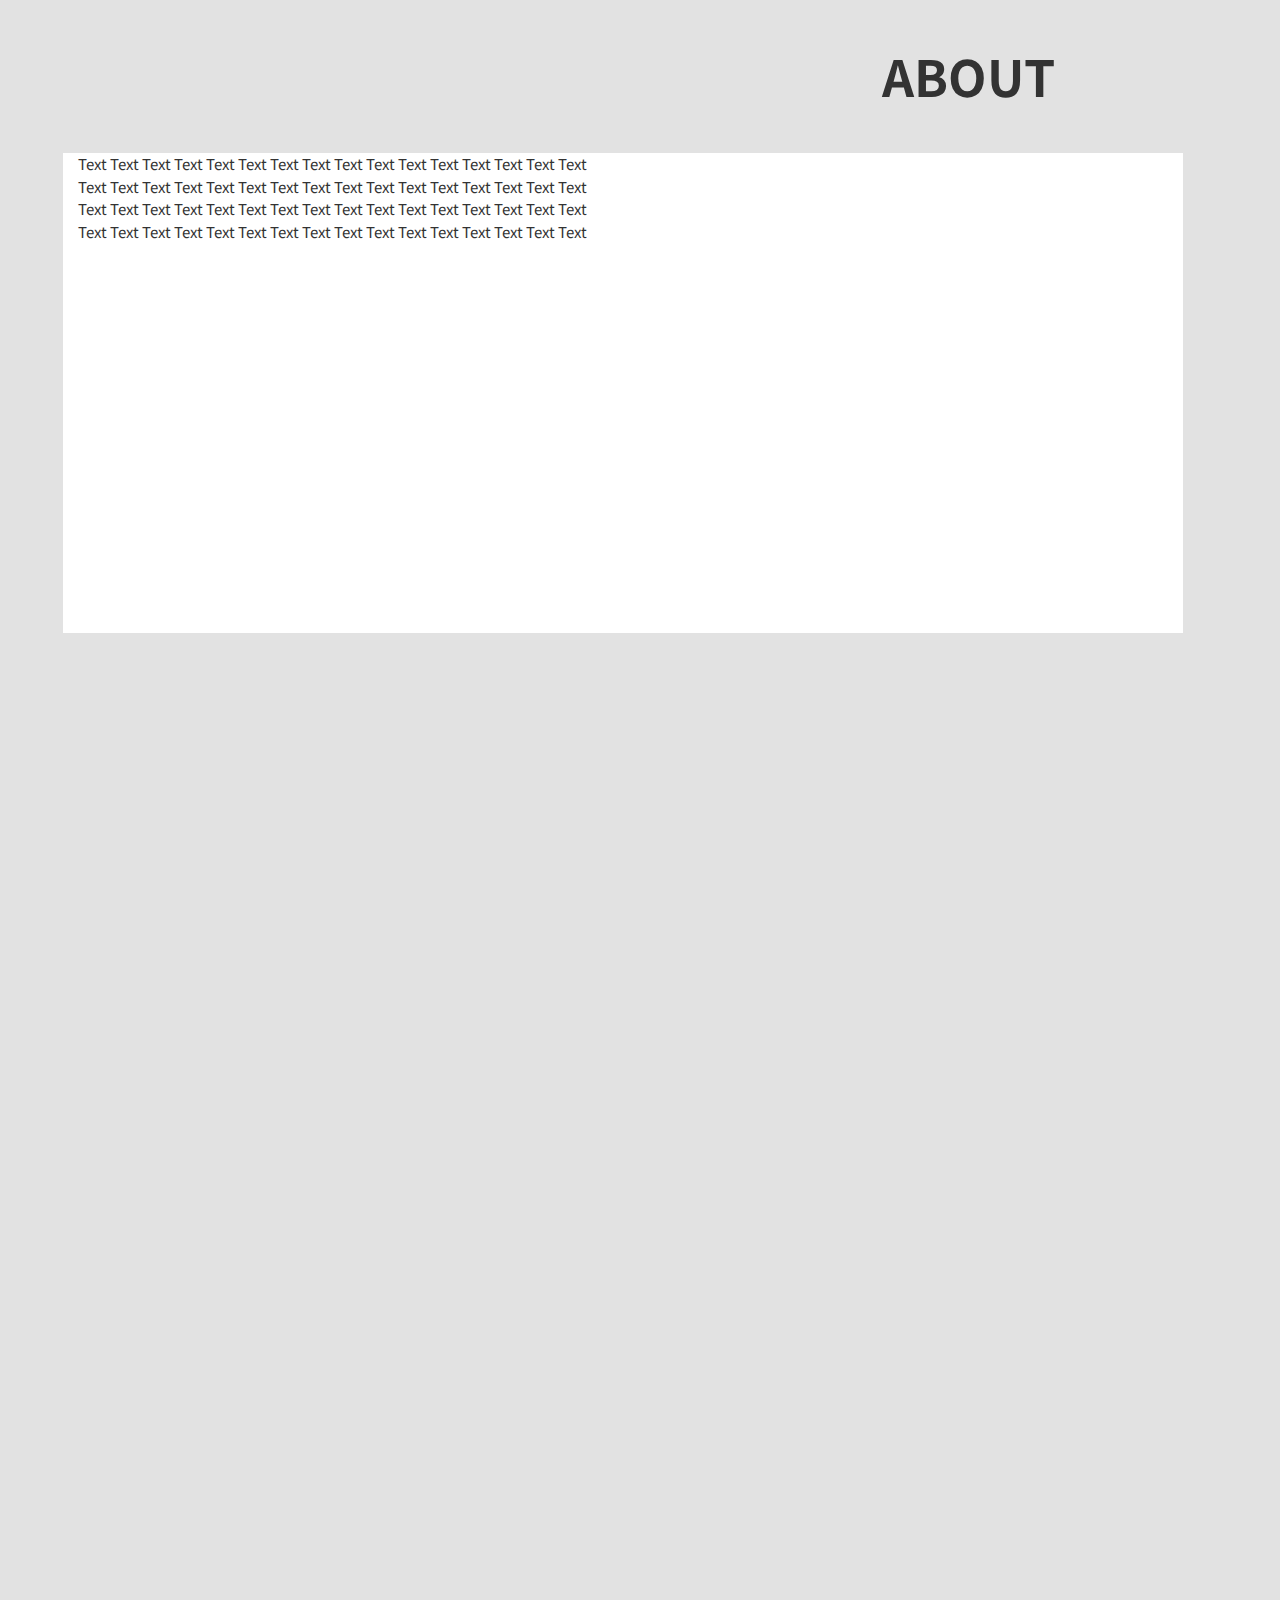
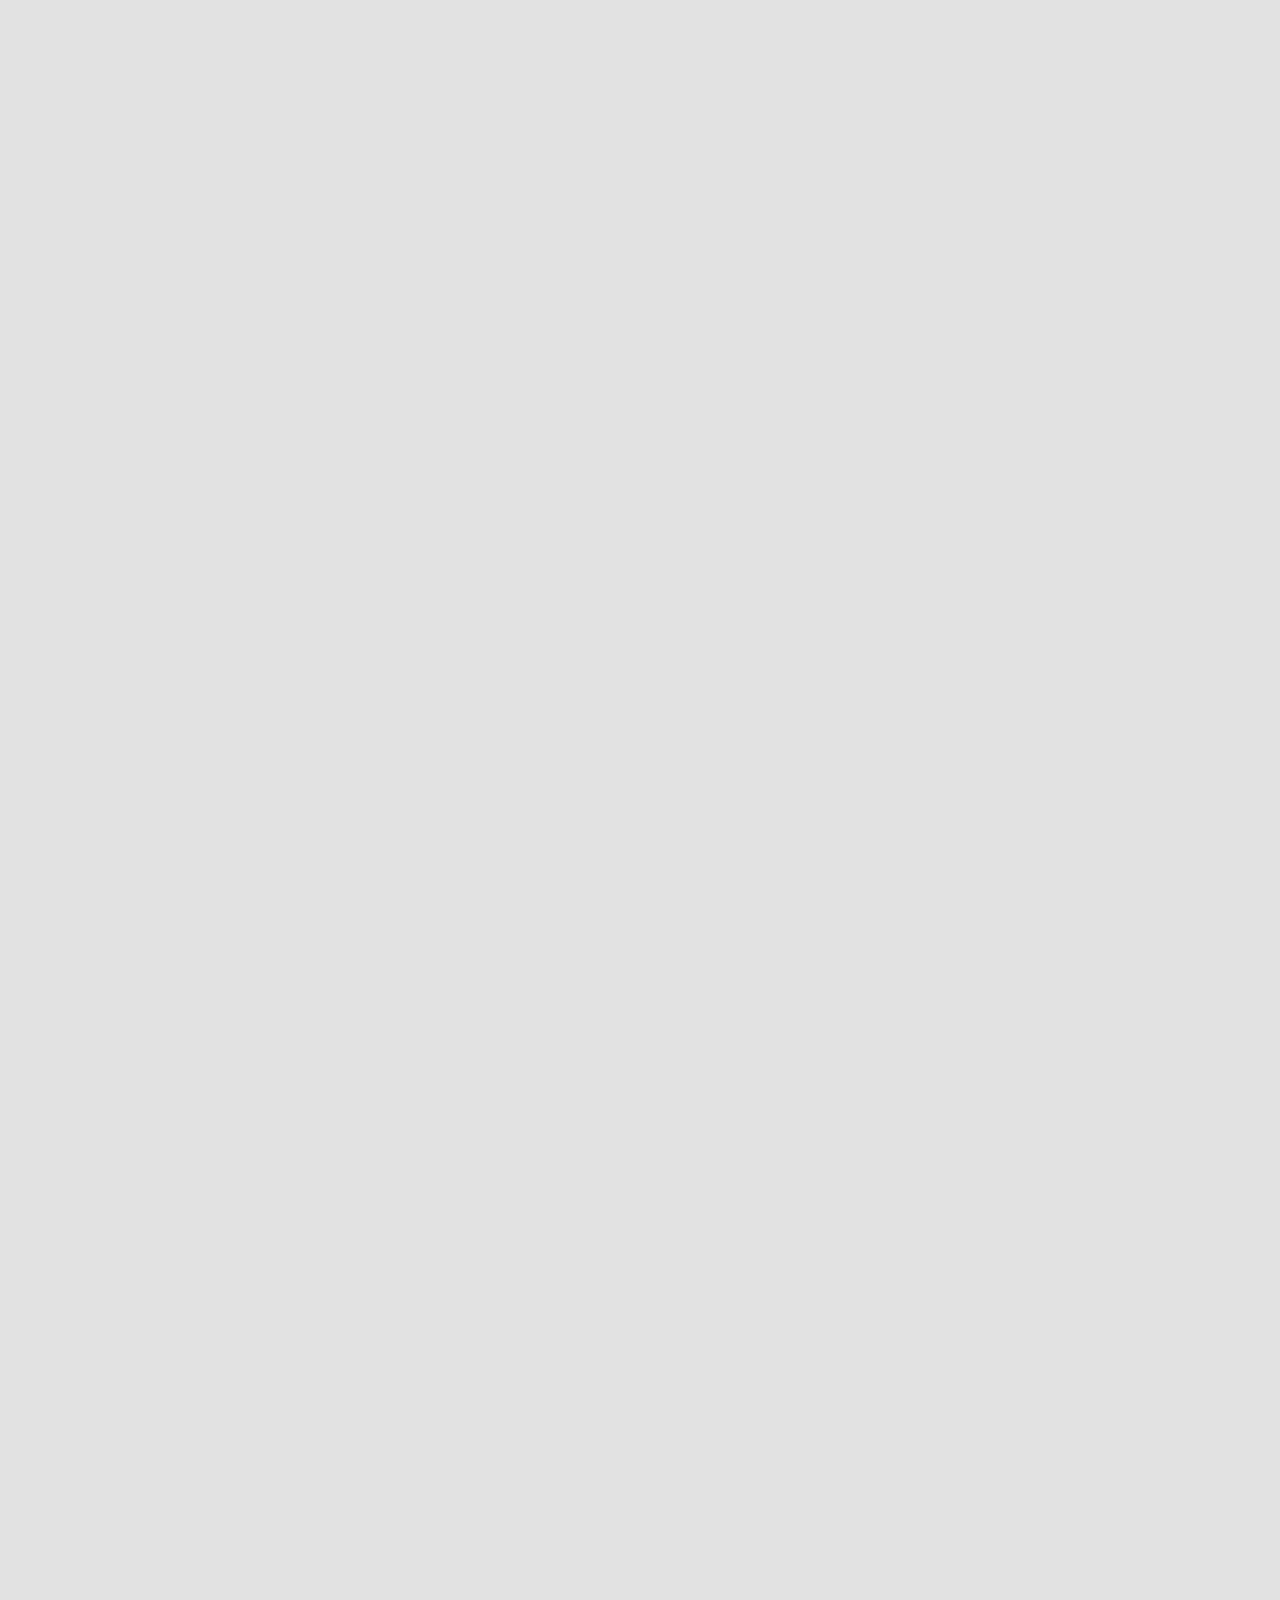
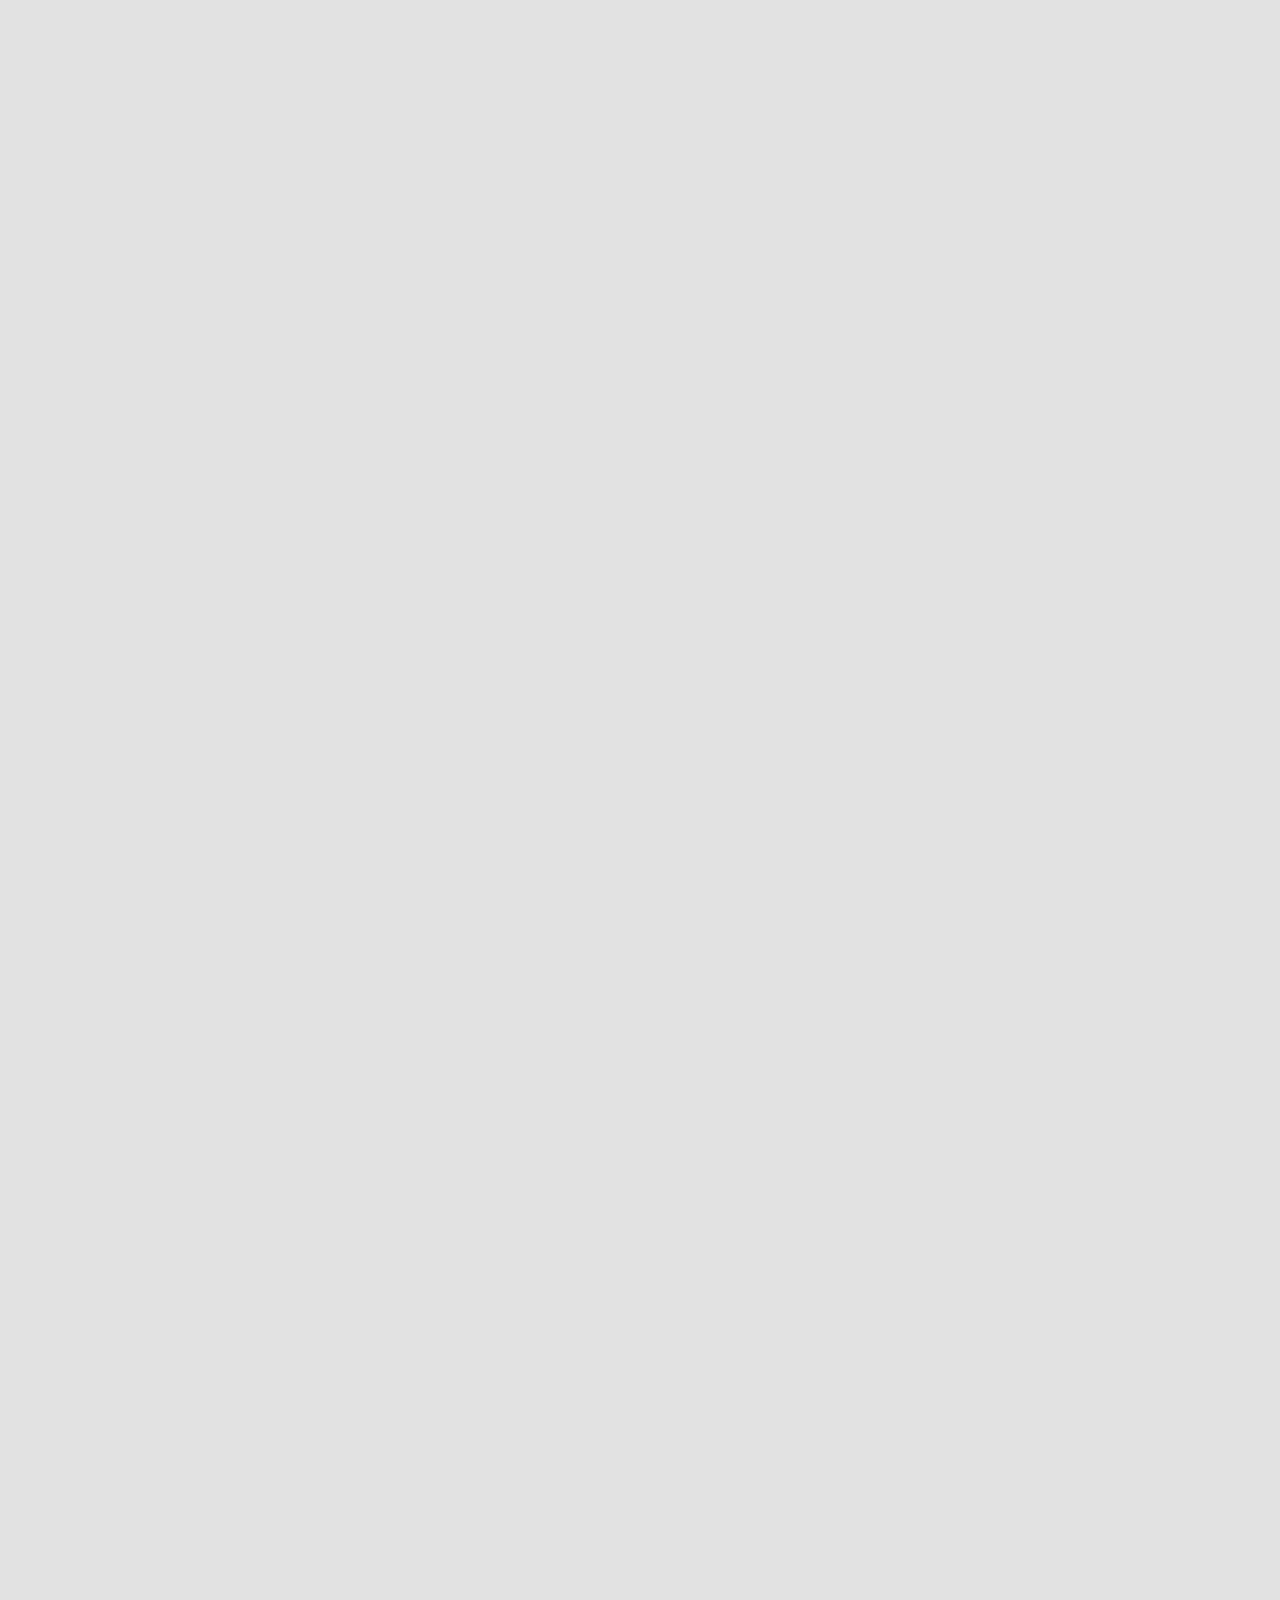
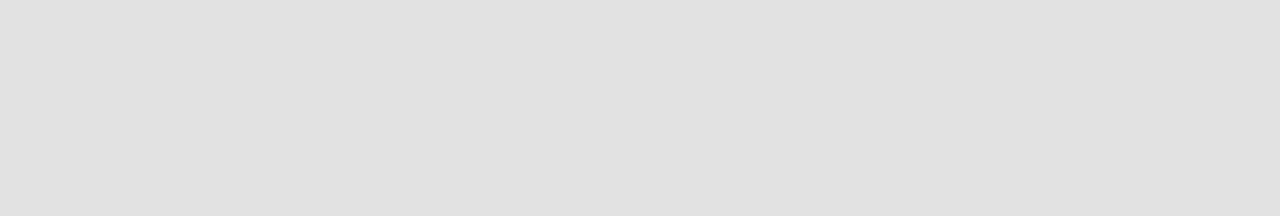
==== index.html @ fd5fa94b "v1" ====
<!DOCTYPE html>
<html lang="ja">
<head>
    <meta charset="utf-8">
    <meta name="viewport" content="width=device-width, initial-scale=1.0">
    <title>NagayaLab Web Page</title>
    <meta name="description" content="sample">

    <link rel="preconnect" href="https://fonts.googleapis.com">
    <link rel="preconnect" href="https://fonts.gstatic.com" crossorigin>
    <link href="https://fonts.googleapis.com/css2?family=Noto+Sans+JP:wght@400;700&display=swap" rel="stylesheet">
    <link rel="stylesheet" href="./assets/CSS/style.css">
</head>
<body>
     <!-- <div class="hero">
        <div class="hero-particles" id="particles-js"></div>
        <img src="./assets/images/Amofumofu.jpg">
    </div>  -->
    <section class="section">
        <h1 class="section-headline">ABOUT</h1>
        <figure class="about">
            <figcaption class="about-caption">
                <p class="about-description">
                    Text Text Text Text Text Text Text Text Text Text Text Text Text Text Text Text<br/>
                    Text Text Text Text Text Text Text Text Text Text Text Text Text Text Text Text<br/>
                    Text Text Text Text Text Text Text Text Text Text Text Text Text Text Text Text<br/>
                    Text Text Text Text Text Text Text Text Text Text Text Text Text Text Text Text<br/>
                </p>
            </figcaption>
        </figure>
    </section>

</body>
</html>
---- assets/CSS/style.css ----
@charset "utf-8";

body{
    font-family: 'Noto Sans JP', "Helvetica Neue", "Helvetica", "Hiragino Sans", "Hiragino Kaku Gothic ProN", "Arial", "Yu Gothic", "Meiryo", sans-serif;
    font-size: 15px;
    line-height: 1.5;
    color: #333;
    background-color:#E2E2E2;
    top: 0px;
    left: 0px;
    width: 1920px;
    height: 5000px;
}

/*section*/
.section{
    padding: 30px 15px;
}
.section.section-secounday{
    background: #f10606;
}

.section-headline{
    text-align: center;
    font-size: 50px;
    font-weight: bold;
    margin: 0 0 40px;
}


/*about*/
.about{
    top: 1255px;
    left: 400px;
    width: 1120px;
    height: 480px;
    background-color: #ffffff;
}

/*about-caption*/
.about-caption{
    padding-left: 15px;
}
/*about-hedline*/
.about-hedline{
    margin: 0 0 20px;
    font-size: 30px;
}
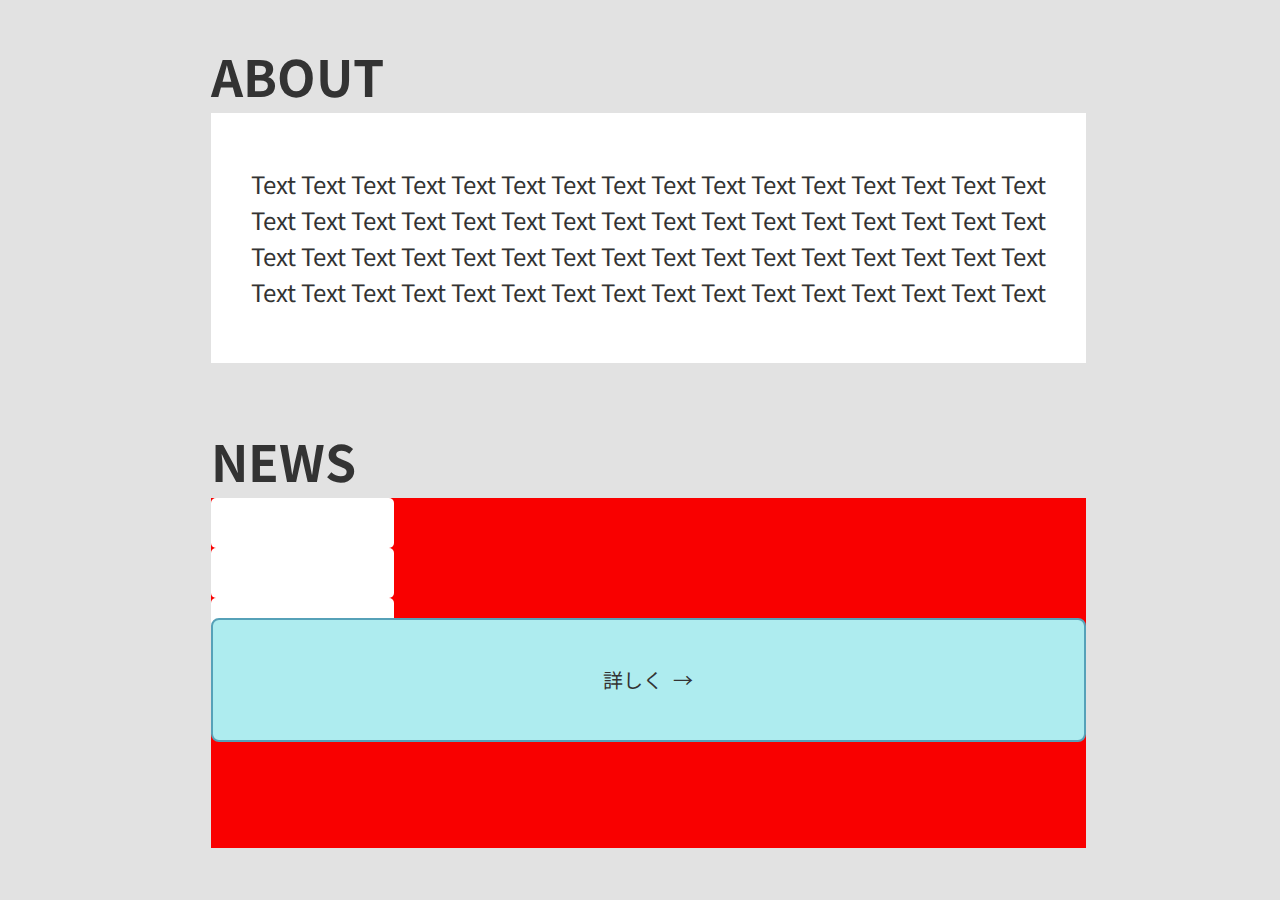
==== commit 69193d76: "v2" ====
--- a/index.html
+++ b/index.html
@@ -30,5 +30,24 @@
         </figure>
     </section>
 
+    <section class="news-section">
+        <h1 class="section-headline">NEWS</h1>
+        <figure class="news">
+            <div class="news-items">
+                <div class="news-item"></div>
+                <div class="news-item"></div>
+                <div class="news-item"></div>
+                <div class="news-item"></div>
+            </div>
+            <div class="more-box">
+                <span>詳しく</span>
+                <span class="arrow">&rarr;</span>
+            </div>
+        </figure>
+        
+    </section>
+
+
+
 </body>
 </html>--- a/assets/CSS/style.css
+++ b/assets/CSS/style.css
@@ -6,10 +6,7 @@
     line-height: 1.5;
     color: #333;
     background-color:#E2E2E2;
-    top: 0px;
-    left: 0px;
-    width: 1920px;
-    height: 5000px;
+    width: 100%;
 }
 
 /*section*/
@@ -21,28 +18,85 @@
 }
 
 .section-headline{
-    text-align: center;
+    width: 70%;
+    height: 100%;
     font-size: 50px;
-    font-weight: bold;
-    margin: 0 0 40px;
+    margin:  0 auto;
 }
 
 
 /*about*/
 .about{
-    top: 1255px;
-    left: 400px;
-    width: 1120px;
-    height: 480px;
+    width: 70%;
+    height: 250px;
+    margin:  0 auto;
     background-color: #ffffff;
+    
+}
+/*about-caption*/
+.about-caption{
+    width: 100%;
+    display: flex;
+    align-items: center;    /* 垂直方向の中央揃え */
+    justify-content: center; /* 水平方向の中央揃え */
+    font-size: 24px;       /* 文字サイズの調整 */
+    color: #333;           /* 文字色の調整 */
+    height: 100%;          /* 高さを親要素に合わせる */
 }
 
-/*about-caption*/
-.about-caption{
-    padding-left: 15px;
+
+
+.news-section {
+    padding: 30px 15px;
 }
-/*about-hedline*/
-.about-hedline{
-    margin: 0 0 20px;
-    font-size: 30px;
-}+
+h2 {
+    font-size: 24px;
+    margin-bottom: 20px;
+}
+
+.news{
+    width: 70%;
+    height: 350px;
+    margin:  0 auto;
+    background-color: #f90000;
+}
+
+.news-items {
+    width: 70%;
+    height: 100px;
+}
+
+.news-item {
+    width: 30%;
+    height: 50px;
+    background-color: #ffffff;
+    
+    border-radius: 5px;
+}
+
+.more-box {
+    display: flex;
+    align-items: center;
+    justify-content: center;
+    margin-top: 20px;
+    height: 120px;
+    background-color: #aeecef;
+    border: 2px solid #56a1b8;
+    border-radius: 8px;
+    transition: background-color 0.3s;
+}
+
+.more-box:hover {
+    background-color: #8edcd7;
+}
+
+.more-box span {
+    font-size: 20px;
+    color: #333;
+}
+
+.arrow {
+    font-size: 24px;
+    margin-left: 10px;
+}
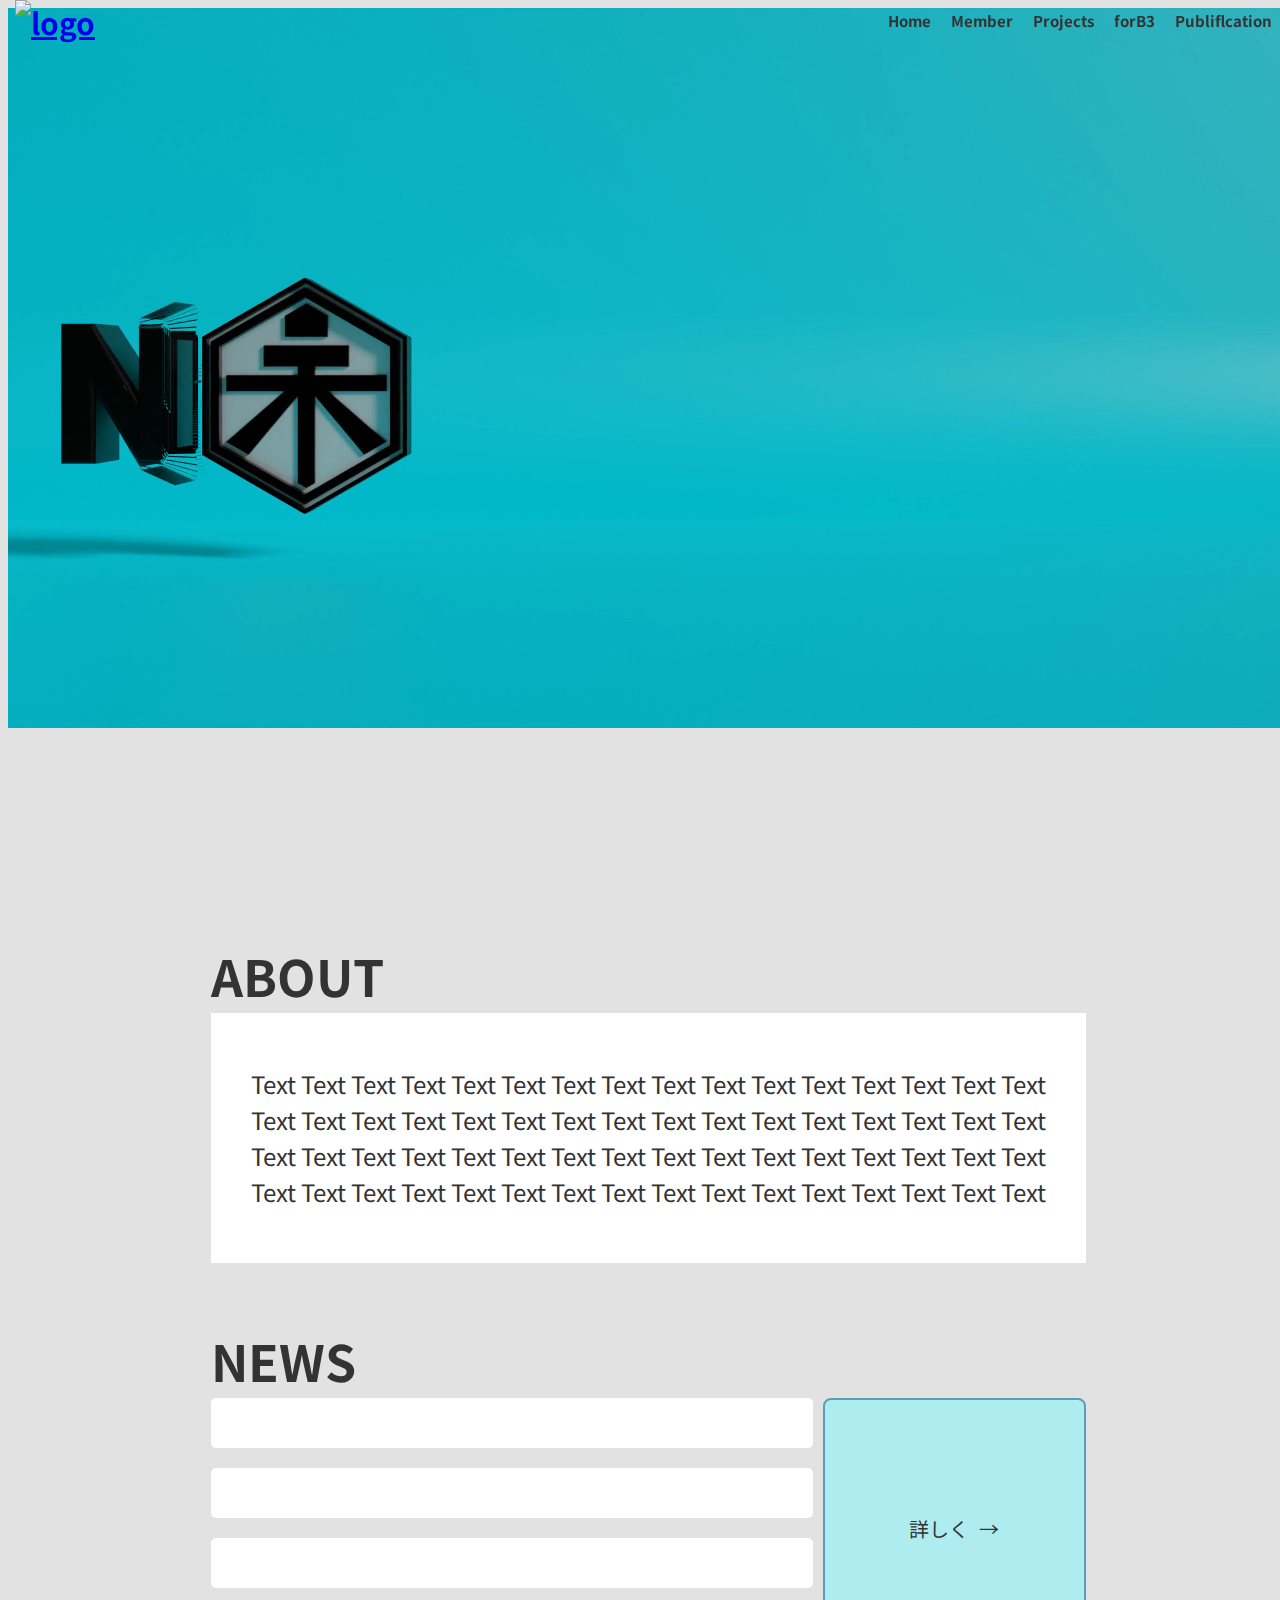
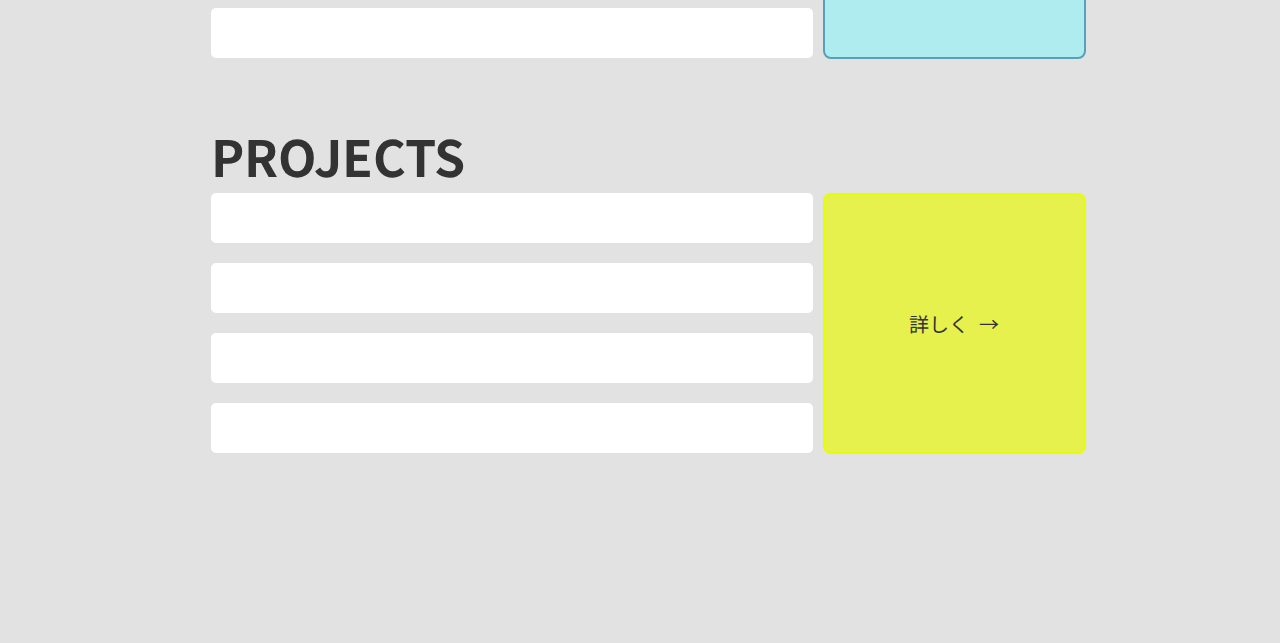
==== commit 9e427a89: "v4" ====
--- a/index.html
+++ b/index.html
@@ -12,6 +12,39 @@
     <link rel="stylesheet" href="./assets/CSS/style.css">
 </head>
 <body>
+    <div class="hero">
+        <div class="hero-particles" id="particles-js"></div>
+        <video autoplay loop muted preload>
+            <source src="assets/videos/1.mp4" type="video/mp4">
+        </video>
+    </div>
+    <header class="header">
+        <h1 class="header-logo">
+            <a href="#">
+                <img src="https://www.kyoto-su.ac.jp/common-wr/img/ks2030_logo.svg" alt="logo" width="80" height="80">
+            </a>
+        </h1>
+        <nav class="header-nav">
+            <ul class="header-navlist">
+                <li class="header-navitem">
+                    <a href="#">Home</a>
+                </li>
+                <li class="header-navitem">
+                    <a href="#">Member</a>
+                </li>
+                <li class="header-navitem">
+                    <a href="#">Projects</a>
+                </li>
+                <li class="header-navitem">
+                    <a href="#">forB3</a>
+                </li>
+                <li class="header-navitem">
+                    <a href="#">Publiflcation</a>
+                </li>
+            </ul>
+        </nav>
+    </header>
+
      <!-- <div class="hero">
         <div class="hero-particles" id="particles-js"></div>
         <img src="./assets/images/Amofumofu.jpg">
@@ -39,9 +72,26 @@
                 <div class="news-item"></div>
                 <div class="news-item"></div>
             </div>
-            <div class="more-box">
+            <div class="news-more-box">
                 <span>詳しく</span>
-                <span class="arrow">&rarr;</span>
+                <span class="news-arrow">&rarr;</span>
+            </div>
+        </figure>
+        
+    </section>
+
+    <section class="project-section">
+        <h1 class="section-headline">PROJECTS</h1>
+        <figure class="project">
+            <div class="project-items">
+                <div class="project-item"></div>
+                <div class="project-item"></div>
+                <div class="project-item"></div>
+                <div class="project-item"></div>
+            </div>
+            <div class="project-more-box">
+                <span>詳しく</span>
+                <span class="project-arrow">&rarr;</span>
             </div>
         </figure>
         
--- a/assets/CSS/style.css
+++ b/assets/CSS/style.css
@@ -7,6 +7,73 @@
     color: #333;
     background-color:#E2E2E2;
     width: 100%;
+}
+
+/*
+hero
+*/
+.hero{
+    width: 100vw;
+    height: 100vh;
+    position: relative;
+    overflow: hidden;
+}
+.hero > video{
+    position: absolute;
+    width: 100%;
+    z-index: 1;
+    
+}
+.hero-particles{
+    position: absolute;
+    z-index: 2;
+    width: 100%;
+    height: 100%;
+}
+
+.header{
+    width: 99%;
+    display: flex;
+    justify-content: space-between;
+    align-items: center;
+    padding: 0 15px;
+    position: fixed;
+    z-index: 10;
+    top: 0;
+    left: 0;
+}
+.header-logo{
+    margin: 0;
+
+}
+.header-logo > a{
+    display: block;
+}
+/* .header-nav{
+
+} */
+.header-navlist{
+    list-style:none;
+    margin: 0;
+    display: flex;
+    justify-content: space-between;
+    align-items: center;
+}
+/* .header-navitem{
+
+} */
+.header-navitem > a{
+    display: block;
+    padding: 10px;
+    color: #333;
+    text-decoration: none;
+    font-weight: bold;
+    border-bottom: 2px solid transparent;
+    transition: borde-color .25s;
+}
+.header-navitem > a:hover{
+    border-bottom: 2px solid #333;
+
 }
 
 /*section*/
@@ -56,47 +123,108 @@
 }
 
 .news{
-    width: 70%;
-    height: 350px;
-    margin:  0 auto;
-    background-color: #f90000;
+    display: flex;
+    width: 70%;
+    height: 260px;
+    margin:  0 auto;
 }
 
 .news-items {
-    width: 70%;
-    height: 100px;
+    display: flex; /* .news-itemを横並びに */
+    flex-direction: column; /* 子要素を縦方向に並べる */
+    margin-right: 10px;
+    height: 450px;
+    width: 70%; /* 追加 */
 }
 
 .news-item {
-    width: 30%;
+    margin-bottom: 20px;
+    z-index: 3;
+    width: 100%; /* .news-items の幅に合わせる */
     height: 50px;
     background-color: #ffffff;
-    
     border-radius: 5px;
 }
 
-.more-box {
+.news-more-box {
+    width: 30%; /* 残りの幅を .more-box に指定 */
     display: flex;
     align-items: center;
     justify-content: center;
-    margin-top: 20px;
-    height: 120px;
+    margin-top: 0;
+    height: 99%;
     background-color: #aeecef;
     border: 2px solid #56a1b8;
     border-radius: 8px;
     transition: background-color 0.3s;
 }
 
-.more-box:hover {
+.news-more-box:hover {
     background-color: #8edcd7;
 }
 
-.more-box span {
+.news-more-box span {
     font-size: 20px;
     color: #333;
 }
 
-.arrow {
+.news-arrow {
     font-size: 24px;
     margin-left: 10px;
 }
+
+
+.project-section {
+    padding: 30px 15px;
+}
+
+.project{
+    display: flex;
+    width: 70%;
+    height: 260px;
+    margin:  0 auto;
+}
+
+.project-items {
+    display: flex; /* .news-itemを横並びに */
+    flex-direction: column; /* 子要素を縦方向に並べる */
+    margin-right: 10px;
+    height: 450px;
+    width: 70%; /* 追加 */
+}
+
+.project-item {
+    margin-bottom: 20px;
+    z-index: 3;
+    width: 100%; /* .news-items の幅に合わせる */
+    height: 50px;
+    background-color: #ffffff;
+    border-radius: 5px;
+}
+
+.project-more-box {
+    width: 30%; /* 残りの幅を .more-box に指定 */
+    display: flex;
+    align-items: center;
+    justify-content: center;
+    margin-top: 0;
+    height: 99%;
+    background-color: #e6f14d;
+    border: 2px solid #e5ff00;
+    border-radius: 8px;
+    transition: background-color 0.3s;
+}
+
+.project-more-box:hover {
+    background-color: #e8f806;
+}
+
+.project-more-box span {
+    font-size: 20px;
+    color: #333;
+}
+
+.project-arrow {
+    font-size: 24px;
+    margin-left: 10px;
+}
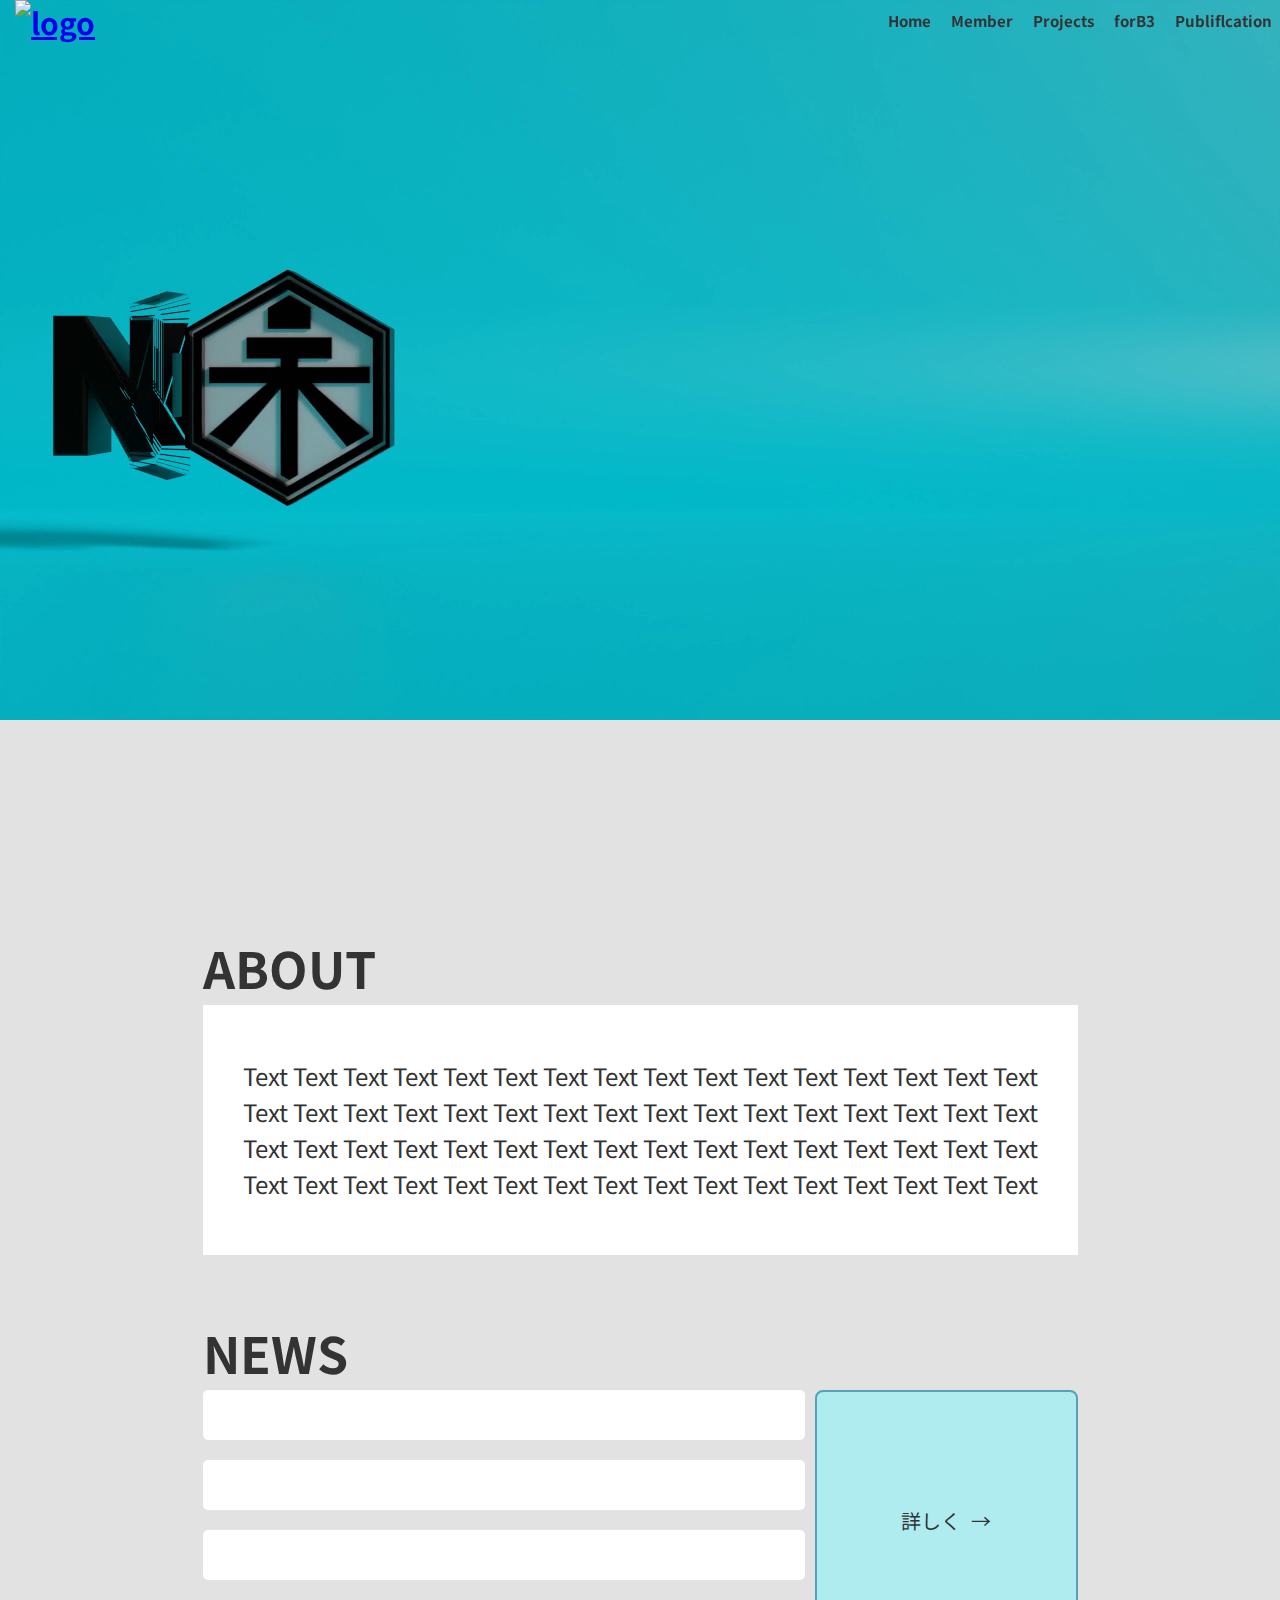
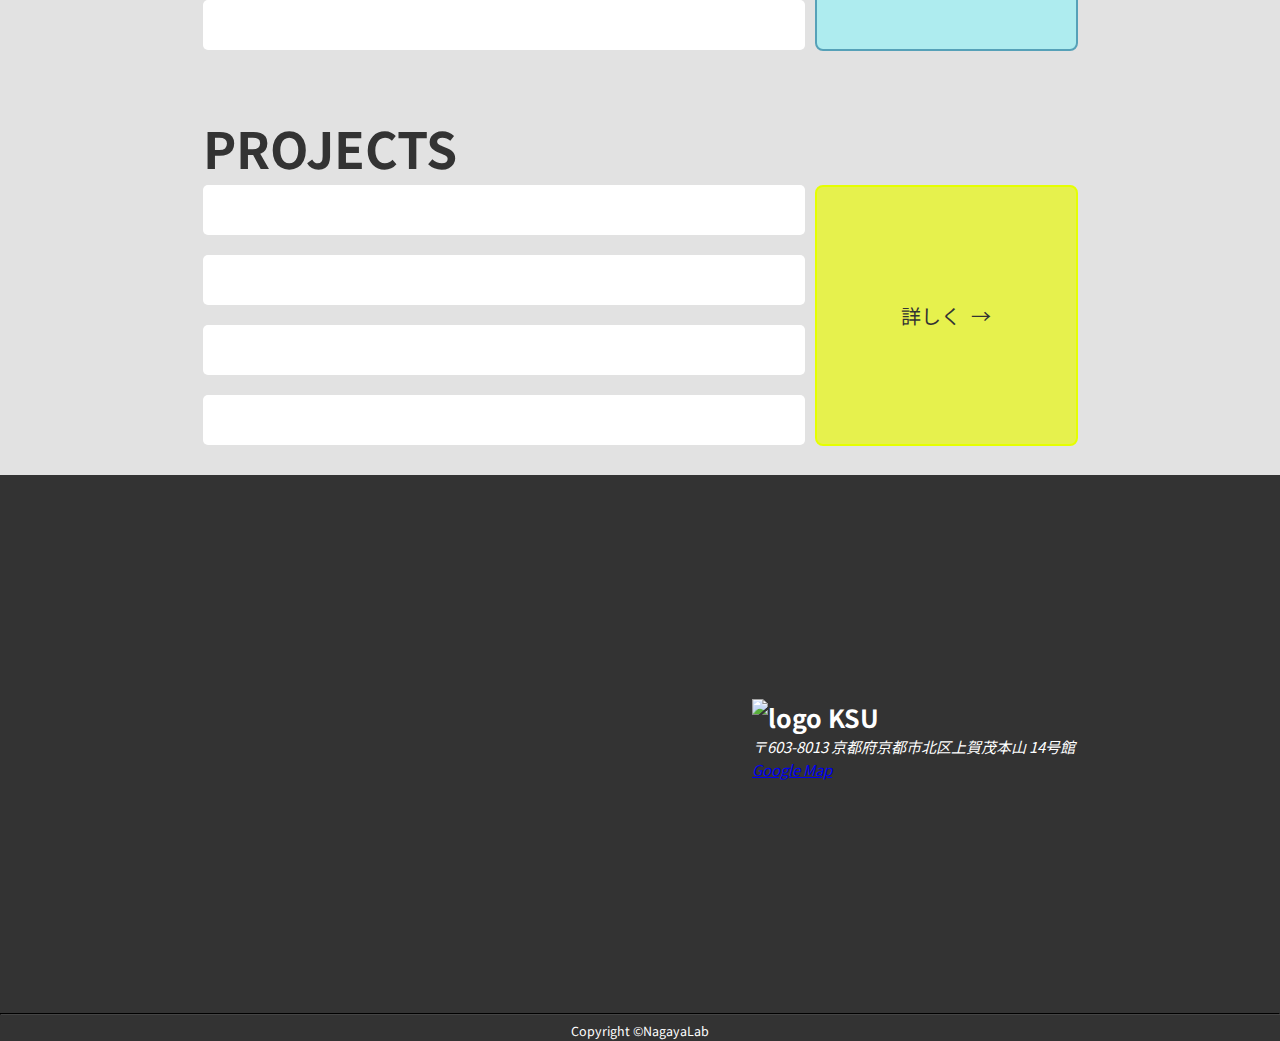
==== commit fb00c088: "v5" ====
--- a/index.html
+++ b/index.html
@@ -97,6 +97,29 @@
         
     </section>
 
+    <footer class="footer">
+        <figure class="footer-map">
+            <iframe src="https://www.google.com/maps/embed?pb=!1m18!1m12!1m3!1d1154.537866278411!2d135.75571358481153!3d35.06858258927714!2m3!1f0!2f0!3f0!3m2!1i1024!2i768!4f13.1!3m3!1m2!1s0x6001a7ddbca6adb1%3A0xb3f31ae5673051a7!2z5Lqs6YO955Sj5qWt5aSn5a2mIOaDheWgseeQhuW3peWtpumDqA!5e0!3m2!1sja!2sjp!4v1695129741426!5m2!1sja!2sjp" width="600" height="450" style="border:0;" allowfullscreen="" loading="lazy" referrerpolicy="no-referrer-when-downgrade"></iframe>
+            
+            <figcaption class="footer-mapinfo">
+                <div class="footer-maplogo">
+                    <img src="https://www.kyoto-su.ac.jp/common-wr/img/ks2030_logo.svg" alt="logo" width="80" height="80">
+                    KSU
+                </div>
+                <address class="footer-mapaddres">
+                    〒603-8013 京都府京都市北区上賀茂本山 14号館<br/>
+                    <a href="https://maps.app.goo.gl/9NMeaiDeEcrHAoAh7" target="_blank">Google Map</a>
+                </address>
+            </figcaption>
+        </figure>
+        <hr class="footer-line"/>
+        <small class="footer-copy">Copyright ©NagayaLab</small>
+    </footer>
+
+
+    <script src="./assets/js/particles.min.js"></script>
+    <script src="./assets/js/app.js"></script>
+
 
 
 </body>
--- a/assets/CSS/style.css
+++ b/assets/CSS/style.css
@@ -7,12 +7,15 @@
     color: #333;
     background-color:#E2E2E2;
     width: 100%;
+    margin: 0px;
+    padding: 0px;
 }
 
 /*
 hero
 */
 .hero{
+    
     width: 100vw;
     height: 100vh;
     position: relative;
@@ -43,8 +46,7 @@
     left: 0;
 }
 .header-logo{
-    margin: 0;
-
+    margin:0;
 }
 .header-logo > a{
     display: block;
@@ -228,3 +230,41 @@
     font-size: 24px;
     margin-left: 10px;
 }
+
+
+/* footer */
+.footer{
+    background-color: #333;
+    color: #fff;
+}
+.footer-map{
+    margin: 0;
+    padding: 40px 55px;
+    display: flex;
+    align-items: center;
+    justify-content: center;
+}
+.footer-map >iframe{
+    width: 60%;
+}
+.footer-mapinfo{
+    width: 40%;
+    padding: 25px;
+}
+.footer-maplogo{
+    font-size: 25px;
+    font-weight: bold;
+}
+.footer-mapaddress{
+    font-style: normal
+}
+.footer-mapaddress > a{
+    color: #fff;
+}
+.footer-line{
+    border-color: #444;
+}
+.footer-copy{
+    display: block;
+    text-align: center;
+}
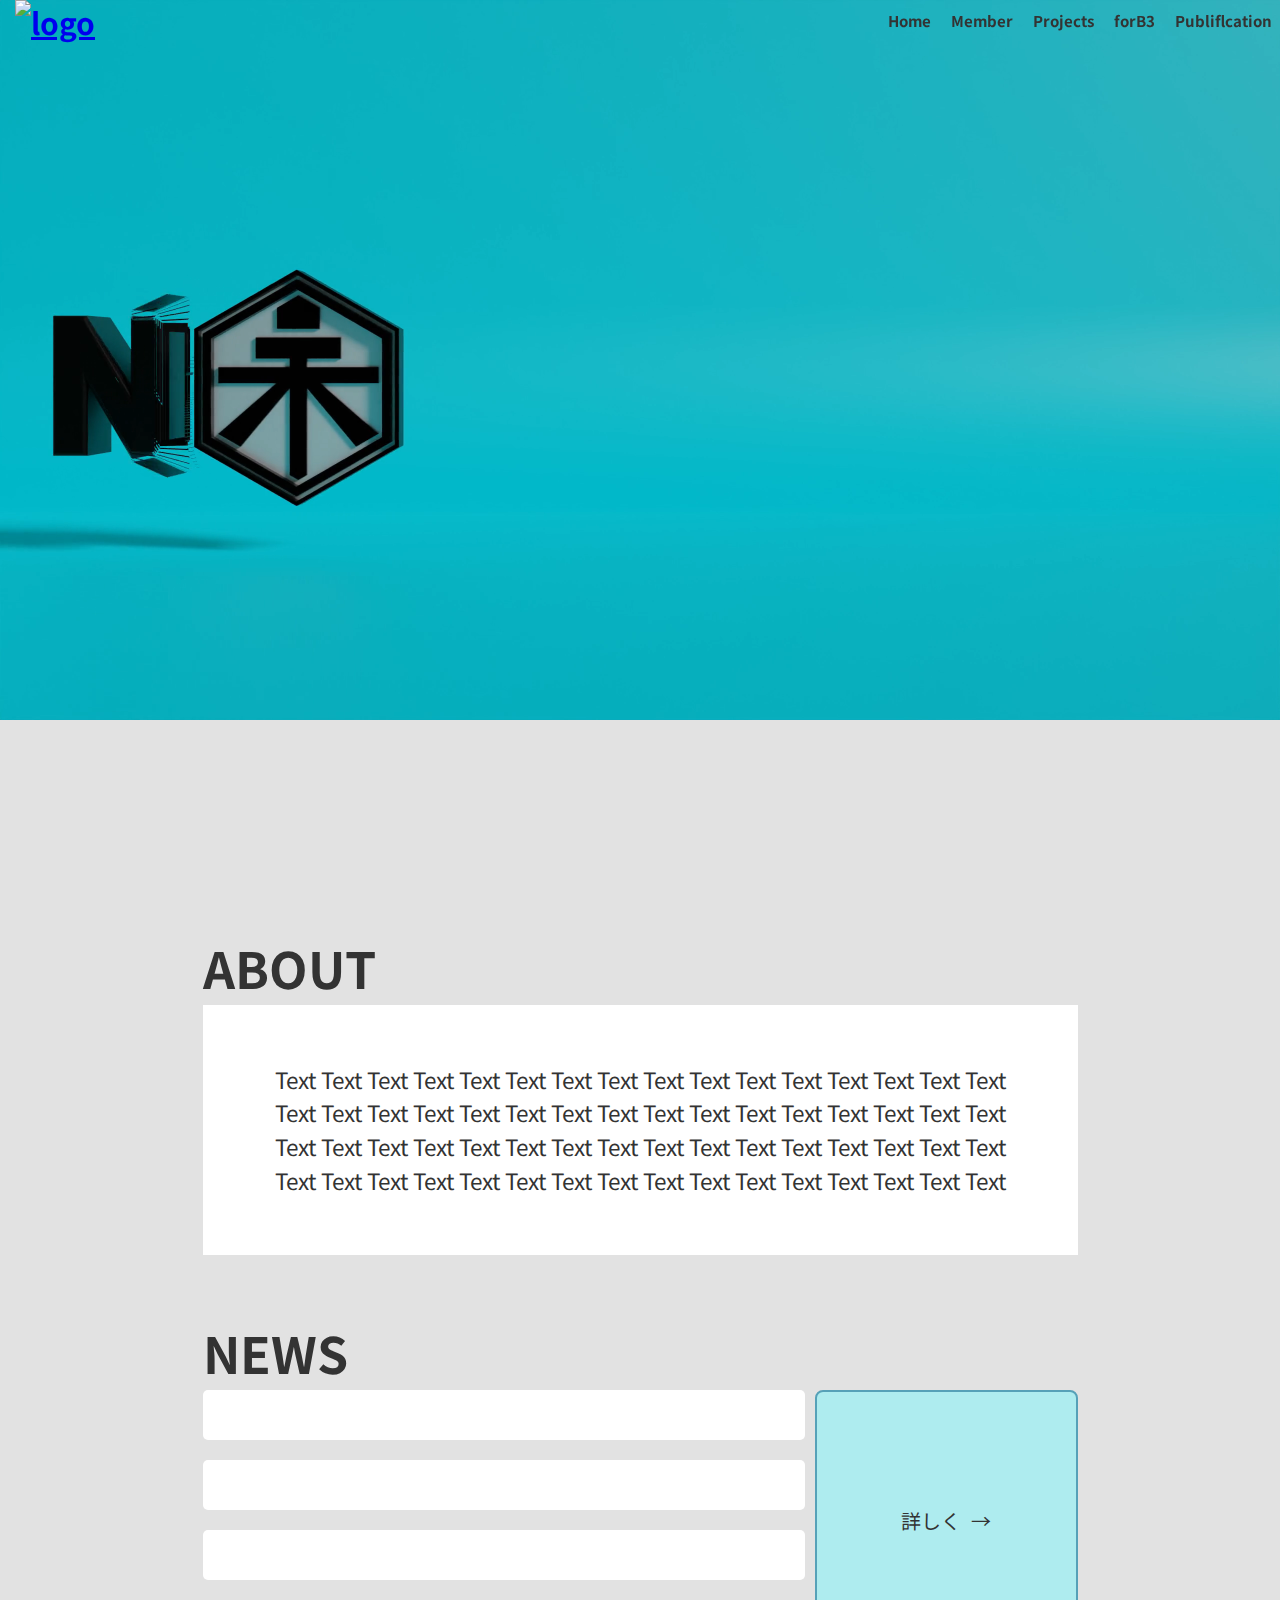
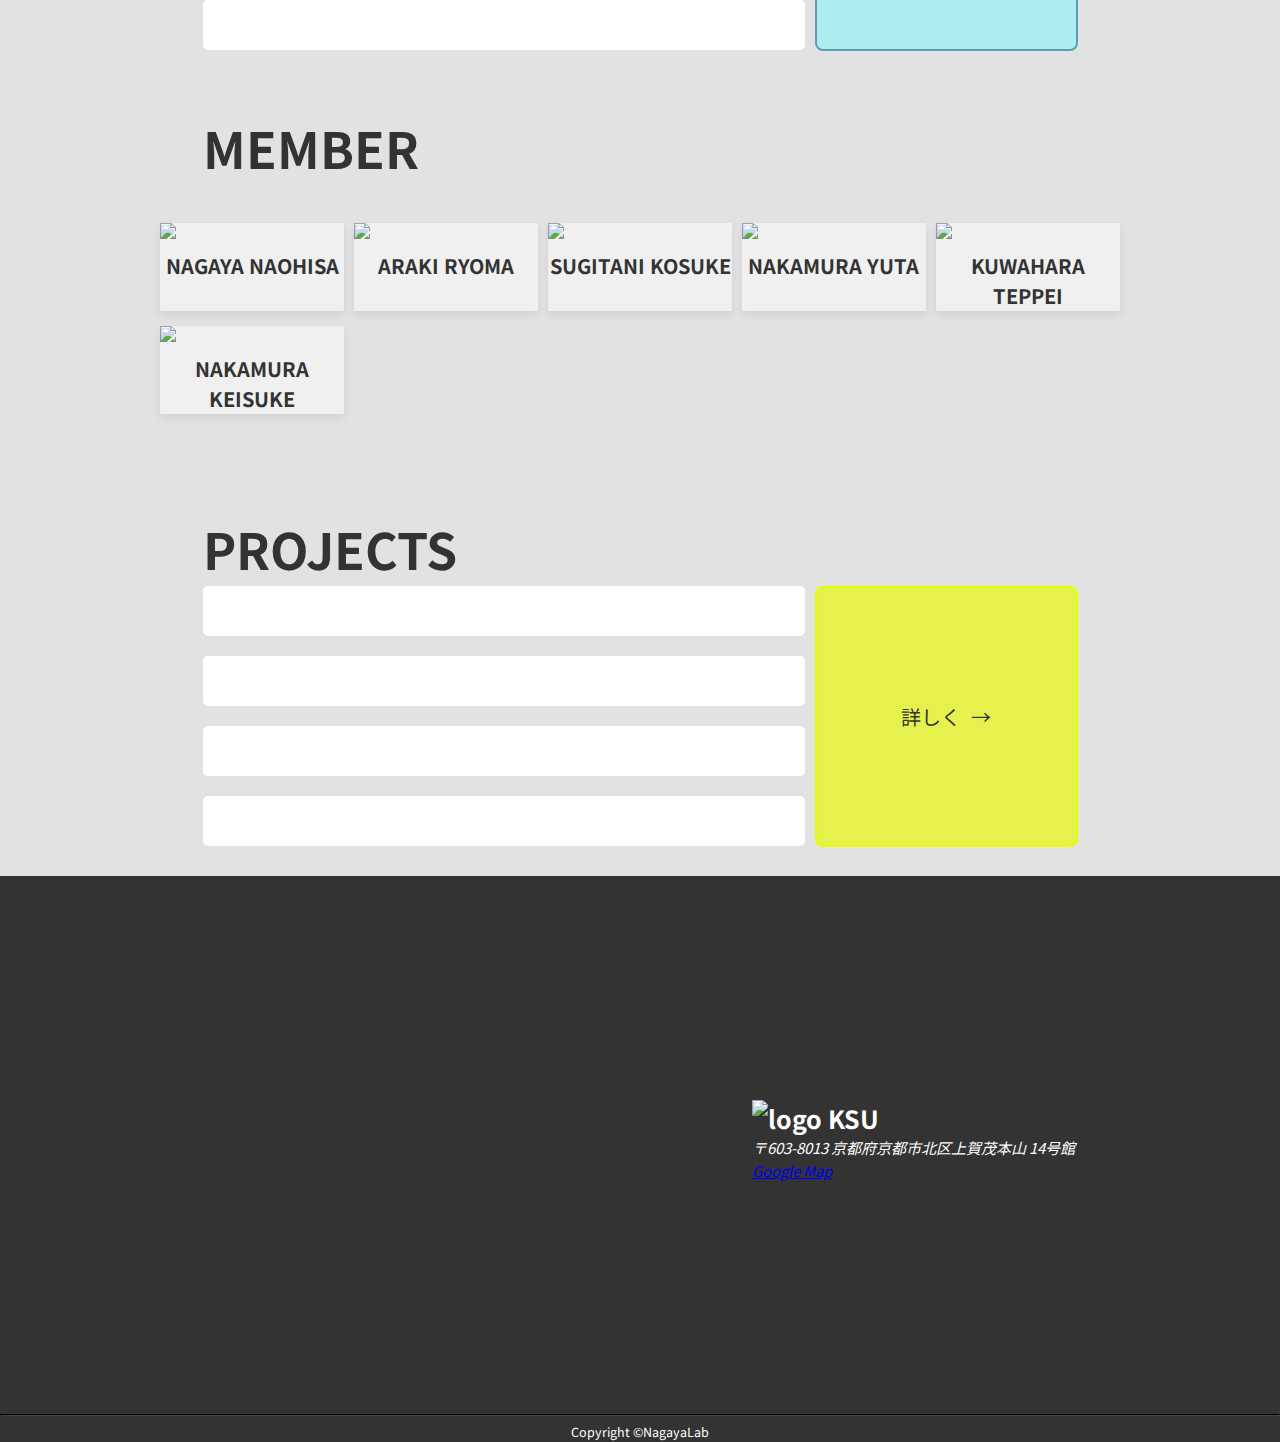
==== commit 1be5d78c: "v6" ====
--- a/index.html
+++ b/index.html
@@ -80,6 +80,50 @@
         
     </section>
 
+    <section class="member-section">
+        <h1 class="section-headline">MEMBER</h1>
+        
+        <div id="cardlayout-wrap"><!-- カードレイアウトをラッピング -->
+            <section class="card-list">
+                <a class="card-link" href="#">
+                    <figure class="card-figure"><img src="assets\images\member\Nagaya.JPG"></figure>
+                    <h2 class="card-title">NAGAYA NAOHISA</h2>
+                </a>
+            </section>
+            <section class="card-list">
+                <a class="card-link" href="#">
+                    <figure class="card-figure"><img src="assets\images\member\Nagaya.JPG"></figure>
+                    <h2 class="card-title">ARAKI RYOMA</h2>
+                </a>
+            </section>
+            <section class="card-list">
+                <a class="card-link" href="#">
+                    <figure class="card-figure"><img src="assets\images\member\Nagaya.JPG"></figure>
+                    <h2 class="card-title">SUGITANI KOSUKE</h2>
+                </a>
+            </section>
+            <section class="card-list">
+                <a class="card-link" href="#">
+                    <figure class="card-figure"><img src="assets\images\member\Nagaya.JPG"></figure>
+                    <h2 class="card-title">NAKAMURA YUTA</h2>
+                </a>
+            </section>
+            <section class="card-list">
+                <a class="card-link" href="#">
+                    <figure class="card-figure"><img src="assets\images\member\Nagaya.JPG"></figure>
+                    <h2 class="card-title">KUWAHARA TEPPEI</h2>
+                </a>
+            </section>
+            <section class="card-list">
+                <a class="card-link" href="#">
+                    <figure class="card-figure"><img src="assets\images\member\Nagaya.JPG"></figure>
+                    <h2 class="card-title">NAKAMURA KEISUKE</h2>
+                </a>
+            </section>
+        </div><!-- カードレイアウトをラッピング -->
+
+    </section>
+
     <section class="project-section">
         <h1 class="section-headline">PROJECTS</h1>
         <figure class="project">
--- a/assets/CSS/style.css
+++ b/assets/CSS/style.css
@@ -108,12 +108,16 @@
     display: flex;
     align-items: center;    /* 垂直方向の中央揃え */
     justify-content: center; /* 水平方向の中央揃え */
-    font-size: 24px;       /* 文字サイズの調整 */
+    font-size: 150%;       /* 文字サイズの調整 */
     color: #333;           /* 文字色の調整 */
     height: 100%;          /* 高さを親要素に合わせる */
 }
 
-
+@media (max-width: 1000px) {
+    .about-description {
+        font-size: 80%;  /* より小さいフォントサイズに調整 */
+    }
+}
 
 .news-section {
     padding: 30px 15px;
@@ -175,7 +179,86 @@
     margin-left: 10px;
 }
 
-
+/* member */
+.member-section {
+    padding: 30px 15px;
+}
+
+/* カードレイアウト部分をラッピングし、
+Flexboxを指定"space-between"で各アイテムを均等に配置し、
+最初と最後のアイテムを端に寄せます。*/
+#cardlayout-wrap {
+    position: relative;
+    display: -webkit-box;
+    display: -ms-flexbox;
+    display: flex;
+    -ms-flex-pack: justify;
+    margin: 2em auto;
+    max-width: 960px;
+    width: 100%;
+    -ms-flex-wrap: wrap;
+    flex-wrap: wrap;
+    -webkit-box-pack: justify;
+    justify-content: space-between;
+}
+
+/* リンクテキストの下線を非表示 */
+a.card-link {
+    text-decoration: none;
+}
+
+/* カードレイアウト内の画像を幅いっぱいに表示 */
+#cardlayout-wrap img {
+    display: block;
+    max-width: 100%;
+    height: auto;
+}
+
+.card-figure {
+    margin: 0;
+    padding: 0;
+}
+
+/* カードレイアウトのタイトル部分 */
+.card-title {
+    margin: 0.6em 0 0;
+    color: #333;
+    text-align: center;
+    font-size: 20px;
+}
+
+/* カードレイアウトを1カラムで配置 */
+.card-list {
+    margin: 0.5em auto;
+    padding: 0;
+    width: 96%;
+    background: #f0f0f0;
+    box-shadow: 0 4px 8px rgba(0, 0, 0, 0.08);
+}
+
+/* 画面幅768px以上の場合カードレイアウトを2カラムで配置 */
+@media all and (min-width: 768px) {
+    .card-list {
+        margin: 0.5em 0;
+        width: calc(96% / 2); /* 96%幅を2で割るという指定 */
+    }
+}
+
+/* 画面幅992px以上の場合カードレイアウトを3カラムで配置 */
+@media all and (min-width: 992px) {
+    .card-list {
+        width: calc(96% / 5); /* 96%幅を3で割るという指定 */
+}
+    
+/* 最後の行が3列より少ない場合左寄せにレイアウトさせる */
+    #cardlayout-wrap::after{
+        content: "";
+        display: block;
+        width: calc(96% / 5);
+    }
+}
+
+/* project */
 .project-section {
     padding: 30px 15px;
 }
